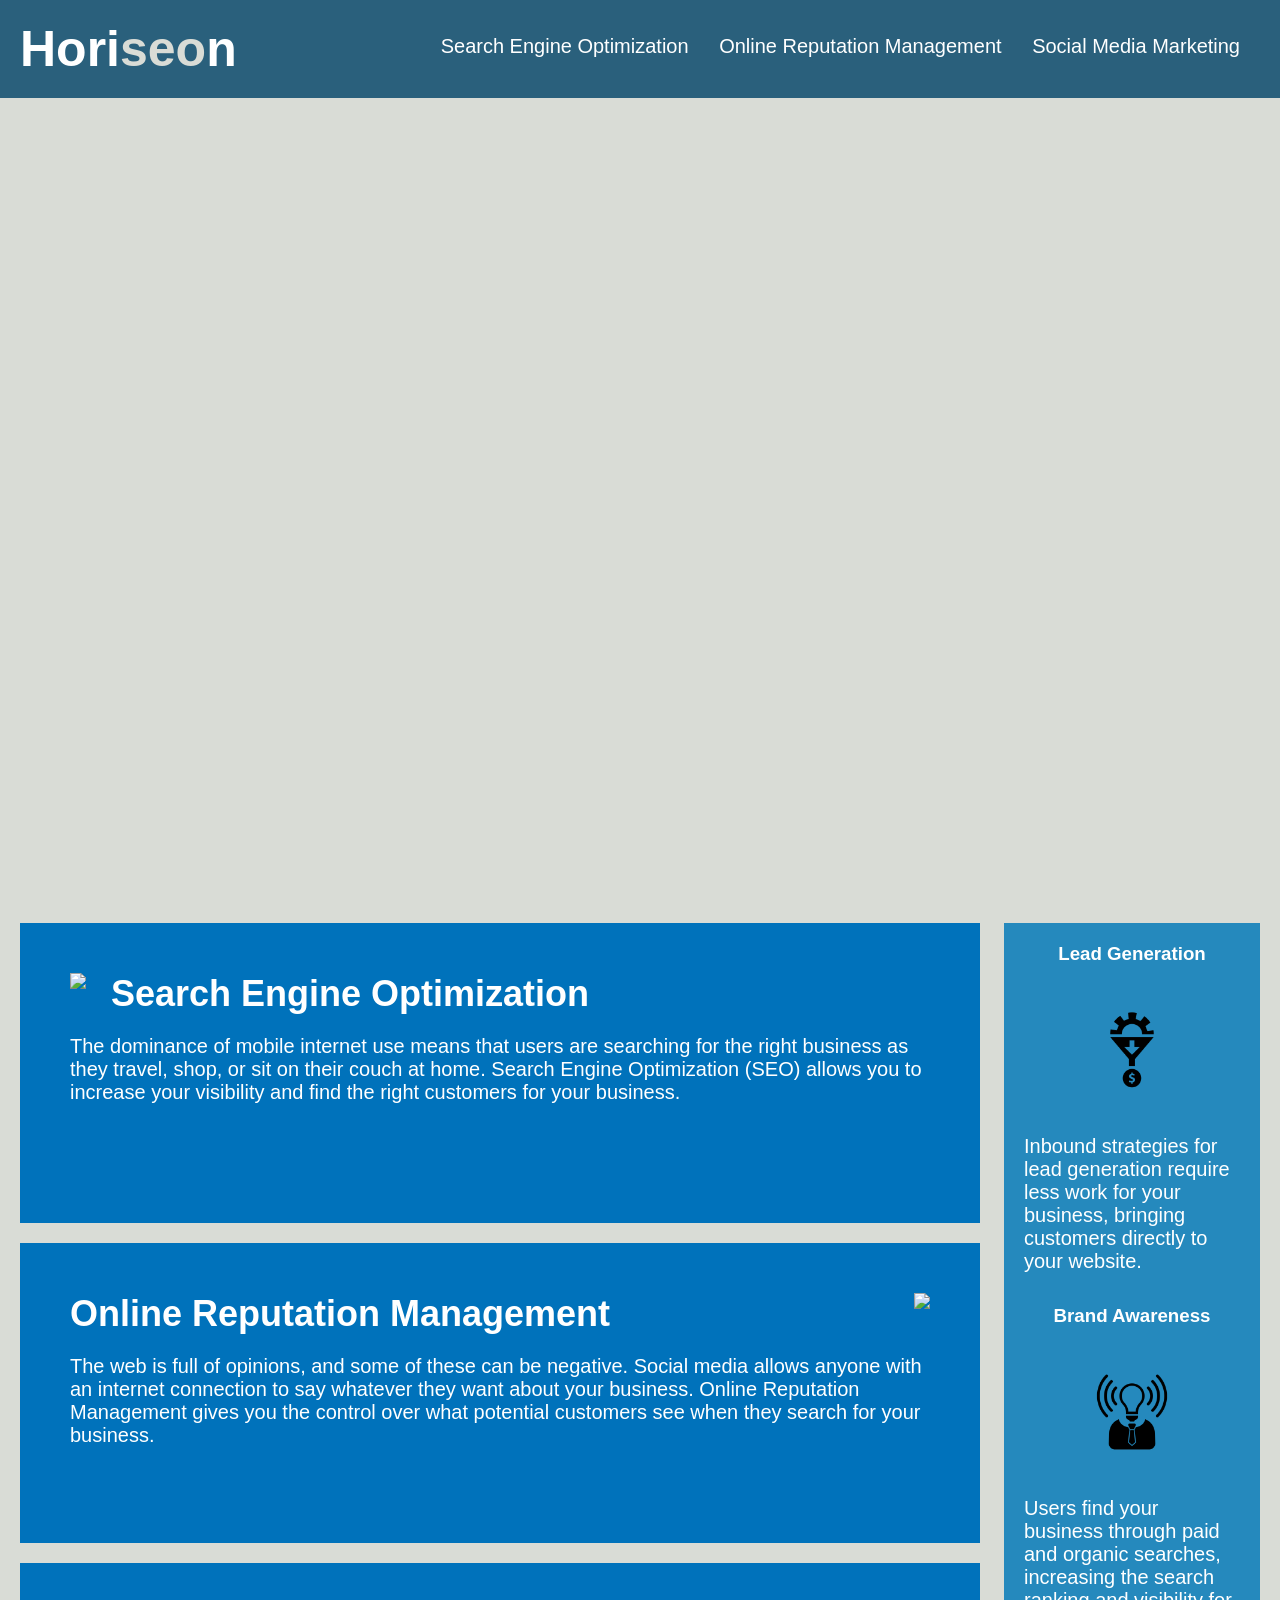
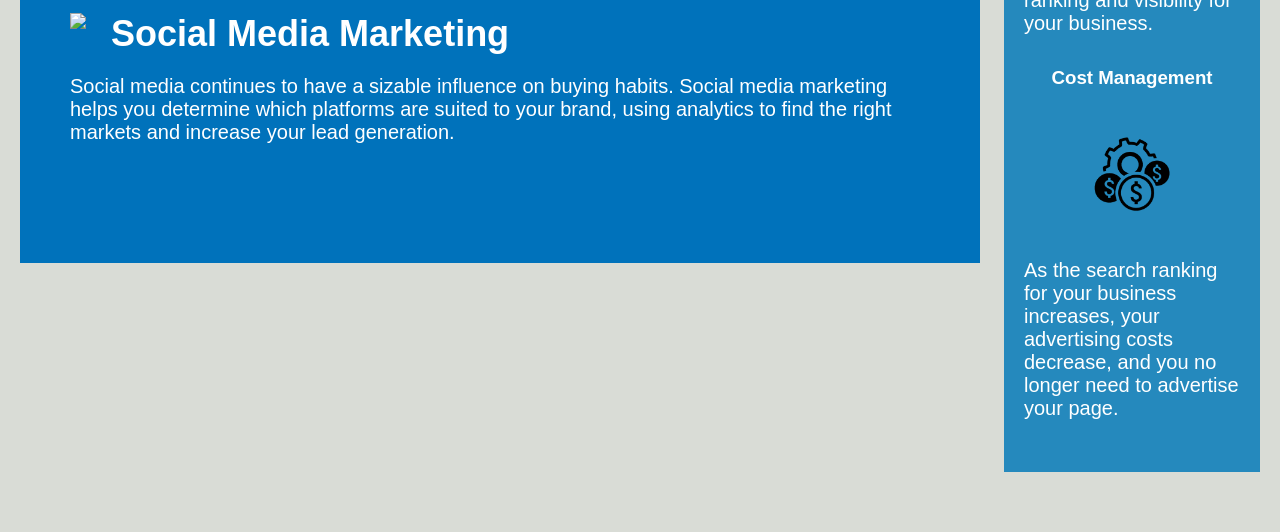
==== index.html @ b18f6c3e "Restructuring of directories for website deploy" ====
<!DOCTYPE html>
<html lang="en-us">

<head>
    <meta charset="UTF-8" />
    <link rel="stylesheet" href="./assets/css/style.css">
    <title>website</title>
</head>

<body>
    <div class="header">
        <h1>Hori<span class="seo">seo</span>n</h1>
        <div>
            <ul>
                <li>
                    <a href="#search-engine-optimization">Search Engine Optimization</a>
                </li>
                <li>
                    <a href="#online-reputation-management">Online Reputation Management</a>
                </li>
                <li>
                    <a href="#social-media-marketing">Social Media Marketing</a>
                </li>
            </ul>
        </div>
    </div>
    <div class="hero"></div>
    <div class="content">
        <div id="search-engine-optimization" class="search-engine-optimization">
            <img src="./assets/images/search-engine-optimization.jpg" class="float-left" />
            <h2>Search Engine Optimization</h2>
            <p>
                The dominance of mobile internet use means that users are searching for the right business as they travel, shop, or sit on their couch at home. Search Engine Optimization (SEO) allows you to increase your visibility and find the right customers for your business.
            </p>
        </div>
        <div id="online-reputation-management" class="online-reputation-management">
            <img src="./assets/images/online-reputation-management.jpg" class="float-right" />
            <h2>Online Reputation Management</h2>
            <p>
                The web is full of opinions, and some of these can be negative. Social media allows anyone with an internet connection to say whatever they want about your business. Online Reputation Management gives you the control over what potential customers see when they search for your business.
            </p>
        </div>
        <div id="social-media-marketing" class="social-media-marketing">
            <img src="./assets/images/social-media-marketing.jpg" class="float-left" />
            <h2>Social Media Marketing</h2>
            <p>
                Social media continues to have a sizable influence on buying habits. Social media marketing helps you determine which platforms are suited to your brand, using analytics to find the right markets and increase your lead generation.
            </p>
        </div>
    </div>
    <div class="benefits">
        <div class="benefit-lead">
            <h3>Lead Generation</h3>
            <img src="./assets/images/lead-generation.png" />
            <p>
                Inbound strategies for lead generation require less work for your business, bringing customers directly to your website.
            </p>
        </div>
        <div class="benefit-brand">
            <h3>Brand Awareness</h3>
            <img src="./assets/images/brand-awareness.png" />
            <p>
                Users find your business through paid and organic searches, increasing the search ranking and visibility for your business.
            </p>
        </div>
        <div class="benefit-cost">
            <h3>Cost Management</h3>
            <img src="./assets/images/cost-management.png"></img>
            <p>
                As the search ranking for your business increases, your advertising costs decrease, and you no longer need to advertise your page.
            </p>
        </div>
    </div>
    
    <div class="footer">
       <!--
        <h2>Made with ❤️️ by Horiseon</h2>
        <p>
            &copy; 2019 Horiseon Social Solution Services, Inc.
        </p>
        -->
    </div>
    
</body>

</html>
---- assets/css/style.css ----
/*——————————————————————
[Table of contents]

1. Body / body

2. Header / #header

3. Hero / .hero

4. Content / .content

5. Benefits / .benefits

6. Footer / .footer

——————————————————————-*/

* {
    box-sizing: border-box;
    padding: 0;
    margin: 0;
}/*Universal selectors*/


/*
*******
Body
*******
*/
body {
    background-color: #d9dcd6; 
}/*Colour of background for webpage*/


/*
*******
Header
*******
*/
.header {
    padding: 20px;
    font-family: 'Trebuchet MS', 'Lucida Sans Unicode', 'Lucida Grande', 'Lucida Sans', Arial, sans-serif; 
    background-color: #2a607c; 
}
/*Header box formating.*/

.header h1 {
    display: inline-block;
    color: #ffffff;
    font-size: 50px; 
}
/*Company Name Formating for Header h1*/

.header h1 .seo {
    color: #d9dcd6; 
}
/*Company name font colour for Header h1*/

.header div {
    padding-top: 15px; 
    margin-right: 20px;
    float: right;
    font-family: 'Gill Sans', 'Gill Sans MT', Calibri, 'Trebuchet MS', sans-serif; 
    font-size: 20px;
}
/*Formatting for class=header div section*/

.header div ul li {
    display: inline-block;
    margin-left: 25px;
}
/*Formatting for header div ul li (links)*/

a {
    color: #ffffff; 
    text-decoration: none;
}
/*Formatting for a*/

p {
    font-size: 20px;
}
/*Formatting for p*/


/*
*******
Hero
*******
*/
.hero {
    height: 800px;
    width: 100%;
    margin-bottom: 25px;
    background-image: url("../images/digital-marketing-meeting.jpg");
    background-size: cover;
    background-position: center;
}
/*Formatting for class=hero*/


/*
*******
Content
*******
*/
.content {
    width: 75%;
    display: inline-block;
    margin-left: 20px;
}
/*Positioning of class=content*/

.float-left {
    float: left;
    margin-right: 25px;
}
/*Float left format for div (1 and 3) in class=content*/

.float-right {
    float: right;
    margin-left: 25px;
}
/*Float right format for div (2) in class=content*/

.search-engine-optimization {
    margin-bottom: 20px;
    padding: 50px;
    height: 300px;
    font-family: 'Gill Sans', 'Gill Sans MT', Calibri, 'Trebuchet MS', sans-serif;
    background-color: #0072bb;
    color: #ffffff;
}
/*class=content div class=search-engine-optimization text formatting*/

.online-reputation-management {
    margin-bottom: 20px;
    padding: 50px;
    height: 300px;
    font-family: 'Gill Sans', 'Gill Sans MT', Calibri, 'Trebuchet MS', sans-serif;
    background-color: #0072bb;
    color: #ffffff;
}
/*class=content div class=online-reputation-management text formatting*/

.social-media-marketing {
    margin-bottom: 20px;
    padding: 50px;
    height: 300px;
    font-family: 'Gill Sans', 'Gill Sans MT', Calibri, 'Trebuchet MS', sans-serif;
    background-color: #0072bb;
    color: #ffffff;
}
/*class=content div class=socal-media-marketing text formatting*/

.search-engine-optimization img {
    max-height: 200px;
}
/*class=content div class=search-engine-optimization img pixel height*/

.online-reputation-management img {
    max-height: 200px;
}
/*class=content div class=online-reputation-management img pixel height*/

.social-media-marketing img {
    max-height: 200px;
}
/*class=content div class=social-media-marketing img pixel height*/

.search-engine-optimization h2 {
    margin-bottom: 20px;
    font-size: 36px;
}
/*class=content div class=search-engine-optimization h2 margin and font size*/

.online-reputation-management h2 {
    margin-bottom: 20px;
    font-size: 36px;
}
/*class=content div class=online-reputation-management h2 margin and font size*/

.social-media-marketing h2 {
    margin-bottom: 20px;
    font-size: 36px;
}
/*class=content div class=social-media-marketing h2 margin and font size*/

/*
*******
Benefits
*******
*/
.benefits {
    margin-right: 20px;
    padding: 20px;
    clear: both;
    float: right;
    width: 20%;
    height: 100%;
    font-family: 'Gill Sans', 'Gill Sans MT', Calibri, 'Trebuchet MS', sans-serif;
    background-color: #2589bd;
}
/*Formatting for class=benefits*/

.benefit-lead {
    margin-bottom: 32px;
    color: #ffffff;
}
/*div class=benefit-lead margin and text colour*/

.benefit-brand {
    margin-bottom: 32px;
    color: #ffffff;
}
/*div class=benefit-brand margin and text colour*/

.benefit-cost {
    margin-bottom: 32px;
    color: #ffffff;
}
/*div class=benefit-cost margin and text colour*/

.benefit-lead h3 {
    margin-bottom: 10px;
    text-align: center;
}
/*div class= benefit-lead h3 margin and text align*/

.benefit-brand h3 {
    margin-bottom: 10px;
    text-align: center;
}
/*div class= benefit-brand h3 margin and text align*/

.benefit-cost h3 {
    margin-bottom: 10px;
    text-align: center;
}
/*div class= benefit-cost h3 margin and text align*/

.benefit-lead img {
    display: block;
    margin: 10px auto;
    max-width: 150px;
}
/*div class= benefit-lead img margin, display and max width*/

.benefit-brand img {
    display: block;
    margin: 10px auto;
    max-width: 150px;
}
/*div class= benefit-brand img margin, display and max width*/

.benefit-cost img {
    display: block;
    margin: 10px auto;
    max-width: 150px;
}
/*div class= benefit-cost img margin, display and max width*/

/*
*******
Footer
*******
*/
.footer {
    padding: 30px;
    clear: both;
    font-family: 'Trebuchet MS', 'Lucida Sans Unicode', 'Lucida Grande', 'Lucida Sans', Arial, sans-serif;
    text-align: center;
}
/*Footer padding, font family and text align*/

.footer h2 {
    font-size: 20px;
}
/*Footer h2 font size*/
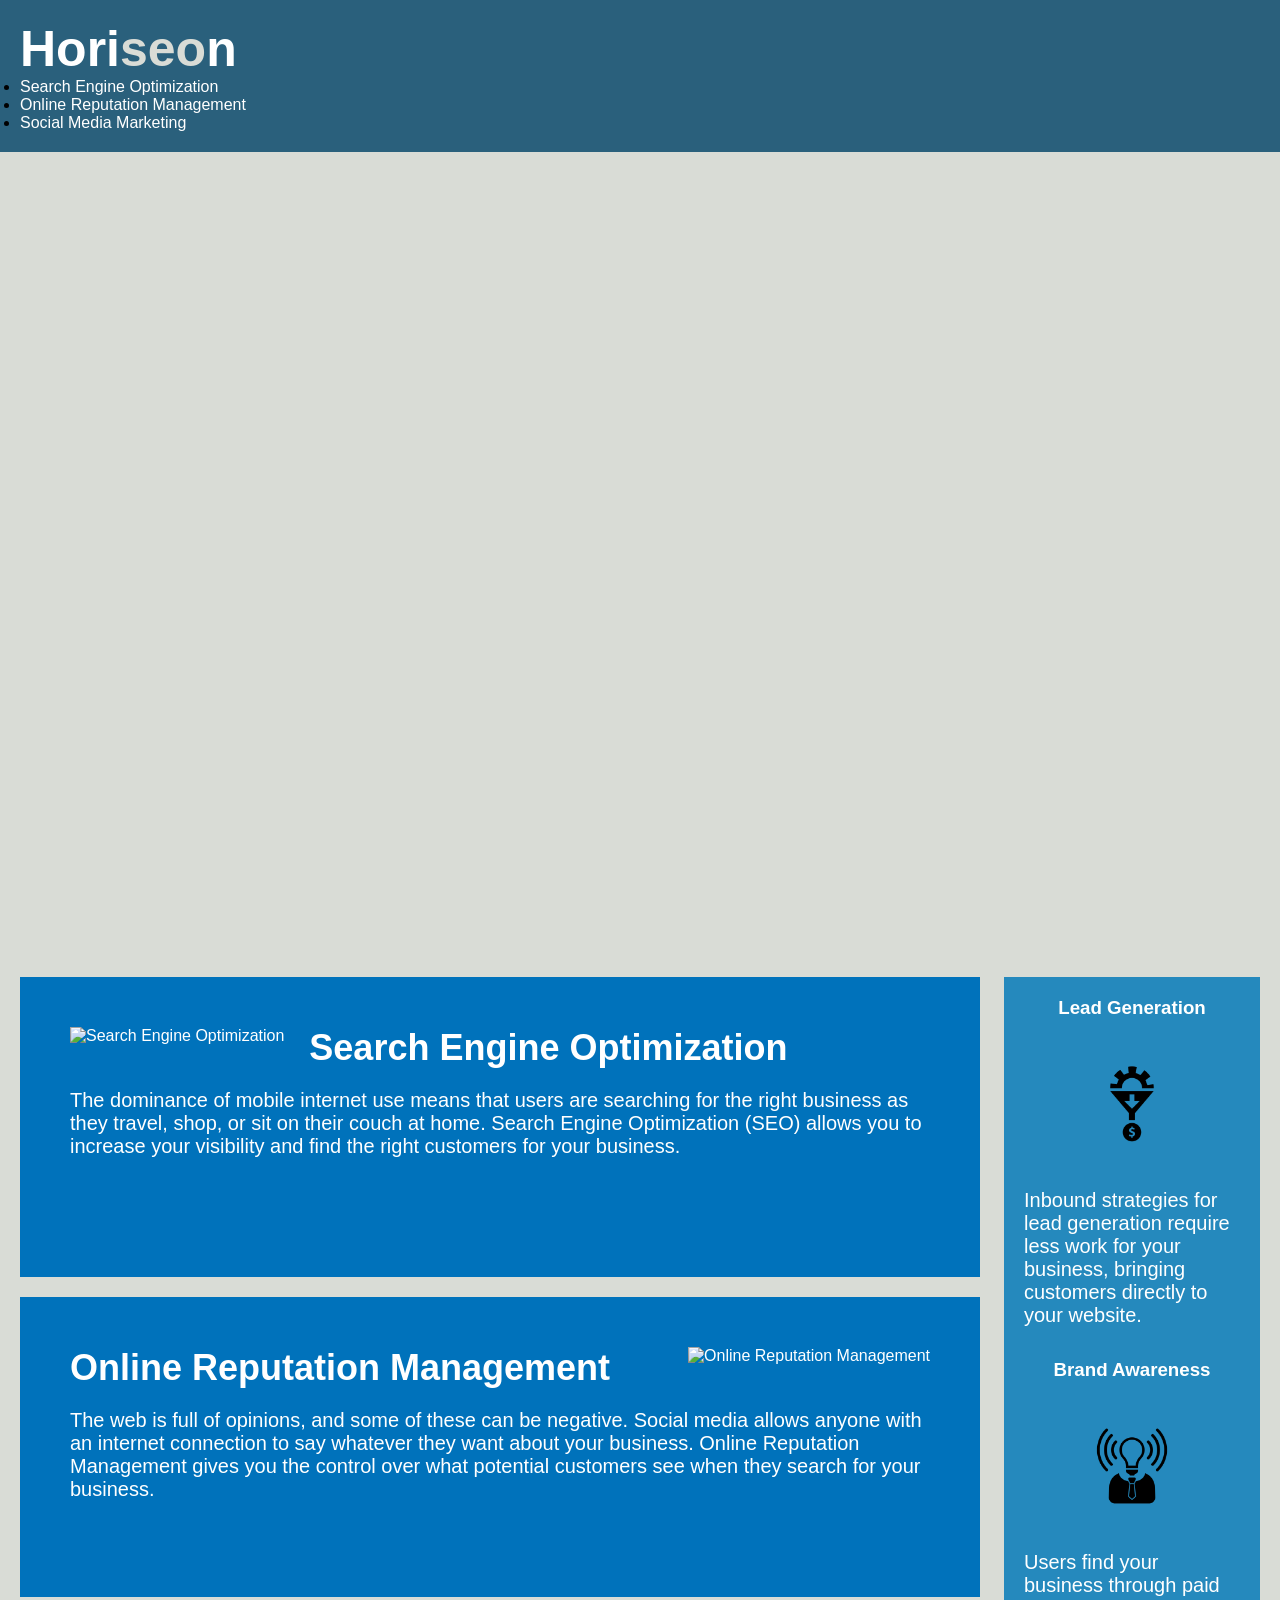
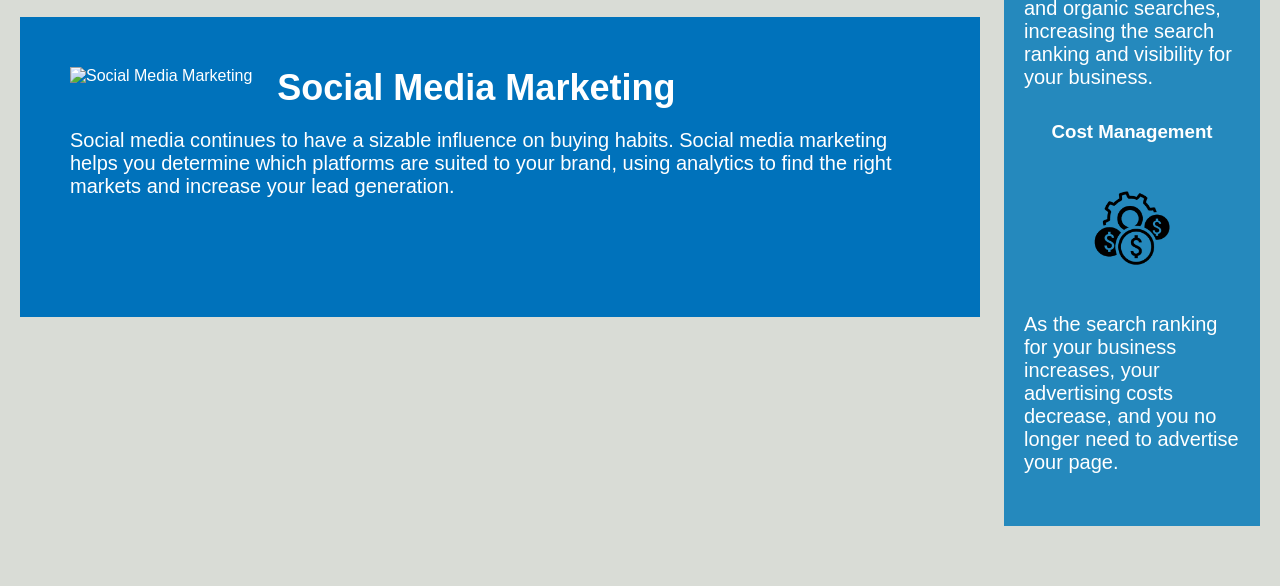
==== commit 25ad88a0: "Updated semantic layout of HTML doc and condensed CSS to simplify commands" ====
--- a/index.html
+++ b/index.html
@@ -4,13 +4,13 @@
 <head>
     <meta charset="UTF-8" />
     <link rel="stylesheet" href="./assets/css/style.css">
-    <title>website</title>
+    <title>Horiseon</title>
 </head>
 
 <body>
-    <div class="header">
+    <header class="header">
         <h1>Hori<span class="seo">seo</span>n</h1>
-        <div>
+        <nav>
             <ul>
                 <li>
                     <a href="#search-engine-optimization">Search Engine Optimization</a>
@@ -22,64 +22,64 @@
                     <a href="#social-media-marketing">Social Media Marketing</a>
                 </li>
             </ul>
-        </div>
-    </div>
-    <div class="hero"></div>
-    <div class="content">
+        </nav>
+    </header>
+    <section class="hero"></section>
+    <main class="content">
         <div id="search-engine-optimization" class="search-engine-optimization">
-            <img src="./assets/images/search-engine-optimization.jpg" class="float-left" />
+            <img src="./assets/images/search-engine-optimization.jpg" alt="Search Engine Optimization" class="float-left" />
             <h2>Search Engine Optimization</h2>
             <p>
                 The dominance of mobile internet use means that users are searching for the right business as they travel, shop, or sit on their couch at home. Search Engine Optimization (SEO) allows you to increase your visibility and find the right customers for your business.
             </p>
         </div>
         <div id="online-reputation-management" class="online-reputation-management">
-            <img src="./assets/images/online-reputation-management.jpg" class="float-right" />
+            <img src="./assets/images/online-reputation-management.jpg" alt="Online Reputation Management" class="float-right" />
             <h2>Online Reputation Management</h2>
             <p>
                 The web is full of opinions, and some of these can be negative. Social media allows anyone with an internet connection to say whatever they want about your business. Online Reputation Management gives you the control over what potential customers see when they search for your business.
             </p>
         </div>
         <div id="social-media-marketing" class="social-media-marketing">
-            <img src="./assets/images/social-media-marketing.jpg" class="float-left" />
+            <img src="./assets/images/social-media-marketing.jpg" alt="Social Media Marketing" class="float-left" />
             <h2>Social Media Marketing</h2>
             <p>
                 Social media continues to have a sizable influence on buying habits. Social media marketing helps you determine which platforms are suited to your brand, using analytics to find the right markets and increase your lead generation.
             </p>
         </div>
-    </div>
-    <div class="benefits">
+    </main>
+    <aside class="benefits">
         <div class="benefit-lead">
             <h3>Lead Generation</h3>
-            <img src="./assets/images/lead-generation.png" />
+            <img src="./assets/images/lead-generation.png" alt="Lead Generation"/>
             <p>
                 Inbound strategies for lead generation require less work for your business, bringing customers directly to your website.
             </p>
         </div>
         <div class="benefit-brand">
             <h3>Brand Awareness</h3>
-            <img src="./assets/images/brand-awareness.png" />
+            <img src="./assets/images/brand-awareness.png" alt="Brand Awareness"/>
             <p>
                 Users find your business through paid and organic searches, increasing the search ranking and visibility for your business.
             </p>
         </div>
         <div class="benefit-cost">
             <h3>Cost Management</h3>
-            <img src="./assets/images/cost-management.png"></img>
+            <img src="./assets/images/cost-management.png" alt="Cost Management"/>
             <p>
                 As the search ranking for your business increases, your advertising costs decrease, and you no longer need to advertise your page.
             </p>
         </div>
-    </div>
+    </aside>
     
-    <div class="footer">
+    <footer class="footer">
        <!--
         <h2>Made with ❤️️ by Horiseon</h2>
         <p>
             &copy; 2019 Horiseon Social Solution Services, Inc.
         </p>
         -->
-    </div>
+    </footer>
     
 </body>
 
--- a/assets/css/style.css
+++ b/assets/css/style.css
@@ -29,8 +29,16 @@
 */
 body {
     background-color: #d9dcd6; 
-}/*Colour of background for webpage*/
+}
 
+a {
+    color: #ffffff; 
+    text-decoration: none;
+}
+
+p {
+    font-size: 20px;
+}
 
 /*
 *******
@@ -42,19 +50,16 @@
     font-family: 'Trebuchet MS', 'Lucida Sans Unicode', 'Lucida Grande', 'Lucida Sans', Arial, sans-serif; 
     background-color: #2a607c; 
 }
-/*Header box formating.*/
 
 .header h1 {
     display: inline-block;
     color: #ffffff;
     font-size: 50px; 
 }
-/*Company Name Formating for Header h1*/
 
 .header h1 .seo {
     color: #d9dcd6; 
 }
-/*Company name font colour for Header h1*/
 
 .header div {
     padding-top: 15px; 
@@ -63,25 +68,11 @@
     font-family: 'Gill Sans', 'Gill Sans MT', Calibri, 'Trebuchet MS', sans-serif; 
     font-size: 20px;
 }
-/*Formatting for class=header div section*/
 
 .header div ul li {
     display: inline-block;
     margin-left: 25px;
 }
-/*Formatting for header div ul li (links)*/
-
-a {
-    color: #ffffff; 
-    text-decoration: none;
-}
-/*Formatting for a*/
-
-p {
-    font-size: 20px;
-}
-/*Formatting for p*/
-
 
 /*
 *******
@@ -96,7 +87,6 @@
     background-size: cover;
     background-position: center;
 }
-/*Formatting for class=hero*/
 
 
 /*
@@ -109,21 +99,20 @@
     display: inline-block;
     margin-left: 20px;
 }
-/*Positioning of class=content*/
 
 .float-left {
     float: left;
     margin-right: 25px;
 }
-/*Float left format for div (1 and 3) in class=content*/
+/*image float for Search Engine Optimization and Social Media Marketing*/
 
 .float-right {
     float: right;
     margin-left: 25px;
 }
-/*Float right format for div (2) in class=content*/
+/*image float right for online reputation management*/
 
-.search-engine-optimization {
+.content div {
     margin-bottom: 20px;
     padding: 50px;
     height: 300px;
@@ -131,60 +120,15 @@
     background-color: #0072bb;
     color: #ffffff;
 }
-/*class=content div class=search-engine-optimization text formatting*/
 
-.online-reputation-management {
-    margin-bottom: 20px;
-    padding: 50px;
-    height: 300px;
-    font-family: 'Gill Sans', 'Gill Sans MT', Calibri, 'Trebuchet MS', sans-serif;
-    background-color: #0072bb;
-    color: #ffffff;
-}
-/*class=content div class=online-reputation-management text formatting*/
-
-.social-media-marketing {
-    margin-bottom: 20px;
-    padding: 50px;
-    height: 300px;
-    font-family: 'Gill Sans', 'Gill Sans MT', Calibri, 'Trebuchet MS', sans-serif;
-    background-color: #0072bb;
-    color: #ffffff;
-}
-/*class=content div class=socal-media-marketing text formatting*/
-
-.search-engine-optimization img {
+.content img {
     max-height: 200px;
 }
-/*class=content div class=search-engine-optimization img pixel height*/
 
-.online-reputation-management img {
-    max-height: 200px;
-}
-/*class=content div class=online-reputation-management img pixel height*/
-
-.social-media-marketing img {
-    max-height: 200px;
-}
-/*class=content div class=social-media-marketing img pixel height*/
-
-.search-engine-optimization h2 {
+.content h2 {
     margin-bottom: 20px;
     font-size: 36px;
 }
-/*class=content div class=search-engine-optimization h2 margin and font size*/
-
-.online-reputation-management h2 {
-    margin-bottom: 20px;
-    font-size: 36px;
-}
-/*class=content div class=online-reputation-management h2 margin and font size*/
-
-.social-media-marketing h2 {
-    margin-bottom: 20px;
-    font-size: 36px;
-}
-/*class=content div class=social-media-marketing h2 margin and font size*/
 
 /*
 *******
@@ -201,64 +145,22 @@
     font-family: 'Gill Sans', 'Gill Sans MT', Calibri, 'Trebuchet MS', sans-serif;
     background-color: #2589bd;
 }
-/*Formatting for class=benefits*/
 
-.benefit-lead {
+.benefits div {
     margin-bottom: 32px;
     color: #ffffff;
 }
-/*div class=benefit-lead margin and text colour*/
 
-.benefit-brand {
-    margin-bottom: 32px;
-    color: #ffffff;
-}
-/*div class=benefit-brand margin and text colour*/
-
-.benefit-cost {
-    margin-bottom: 32px;
-    color: #ffffff;
-}
-/*div class=benefit-cost margin and text colour*/
-
-.benefit-lead h3 {
+.benefits h3 {
     margin-bottom: 10px;
     text-align: center;
 }
-/*div class= benefit-lead h3 margin and text align*/
 
-.benefit-brand h3 {
-    margin-bottom: 10px;
-    text-align: center;
-}
-/*div class= benefit-brand h3 margin and text align*/
-
-.benefit-cost h3 {
-    margin-bottom: 10px;
-    text-align: center;
-}
-/*div class= benefit-cost h3 margin and text align*/
-
-.benefit-lead img {
+.benefits img {
     display: block;
     margin: 10px auto;
     max-width: 150px;
 }
-/*div class= benefit-lead img margin, display and max width*/
-
-.benefit-brand img {
-    display: block;
-    margin: 10px auto;
-    max-width: 150px;
-}
-/*div class= benefit-brand img margin, display and max width*/
-
-.benefit-cost img {
-    display: block;
-    margin: 10px auto;
-    max-width: 150px;
-}
-/*div class= benefit-cost img margin, display and max width*/
 
 /*
 *******
@@ -271,9 +173,8 @@
     font-family: 'Trebuchet MS', 'Lucida Sans Unicode', 'Lucida Grande', 'Lucida Sans', Arial, sans-serif;
     text-align: center;
 }
-/*Footer padding, font family and text align*/
+
 
 .footer h2 {
     font-size: 20px;
 }
-/*Footer h2 font size*/
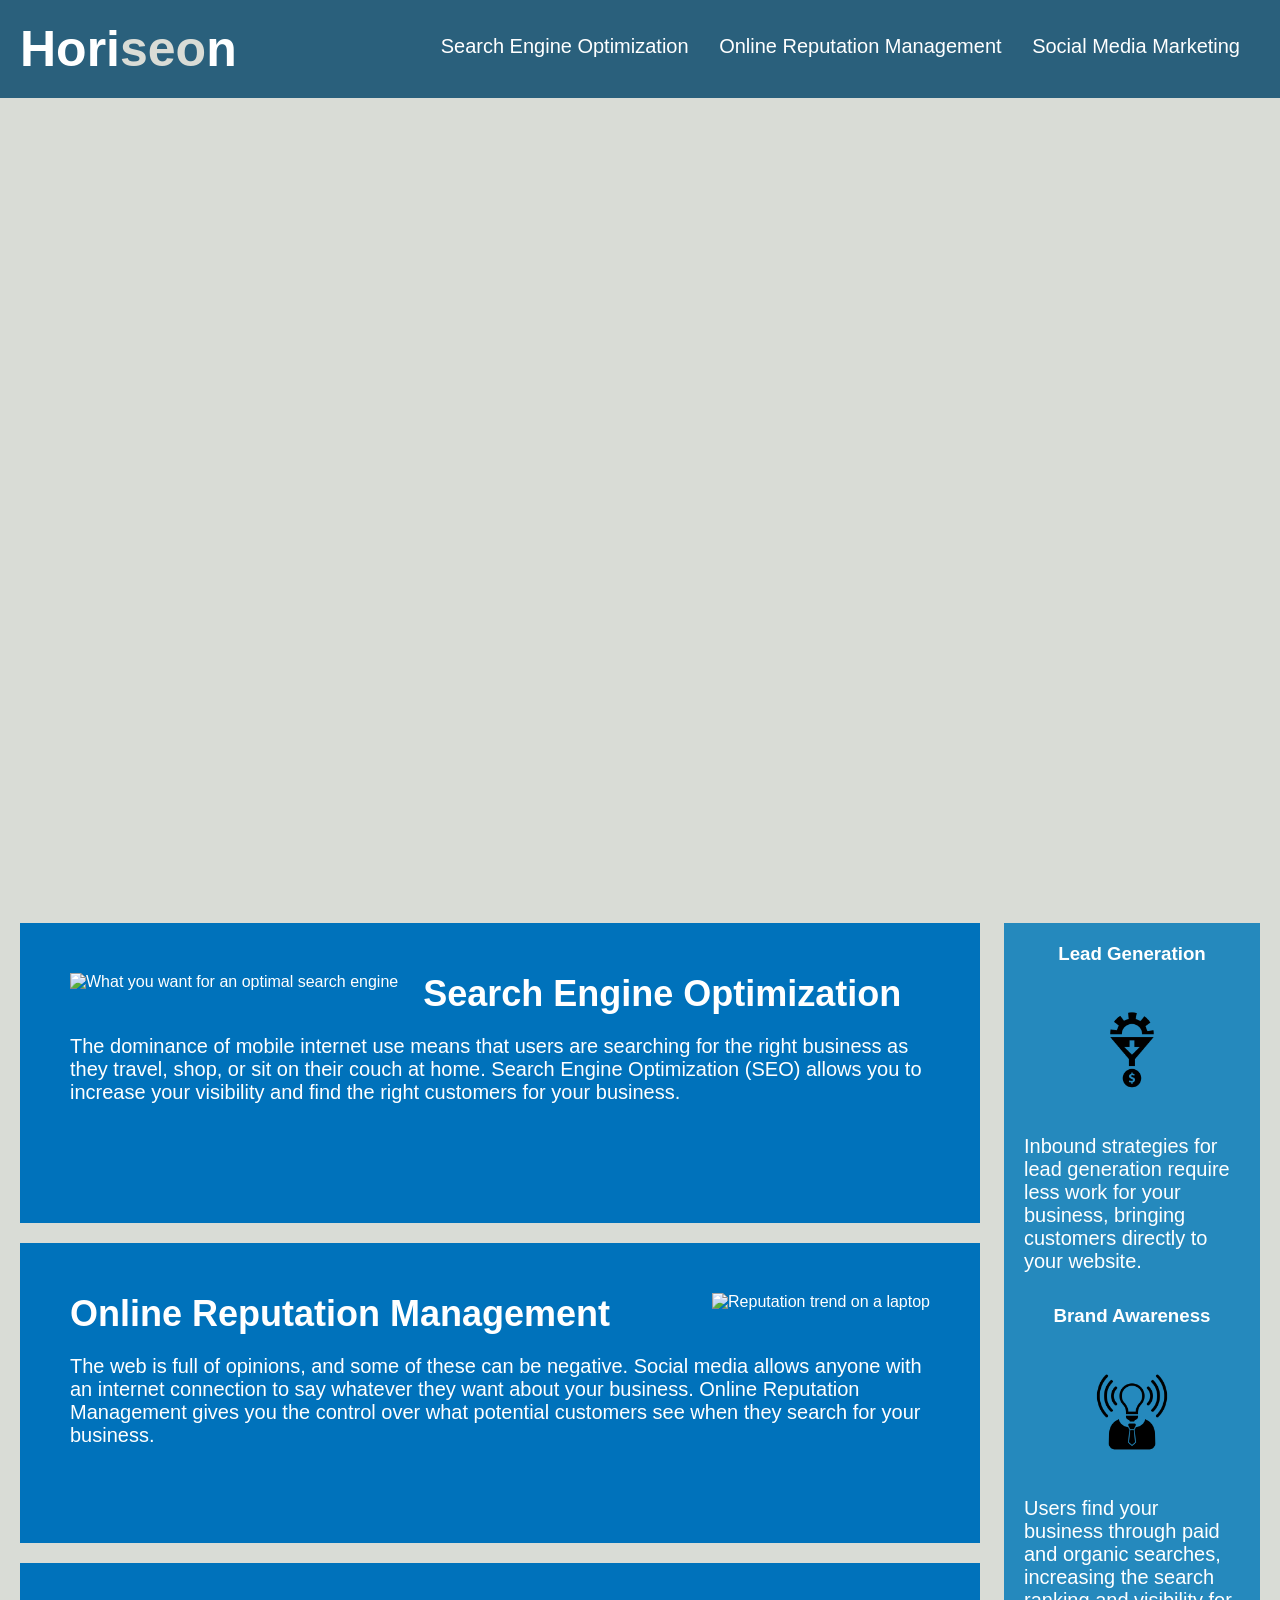
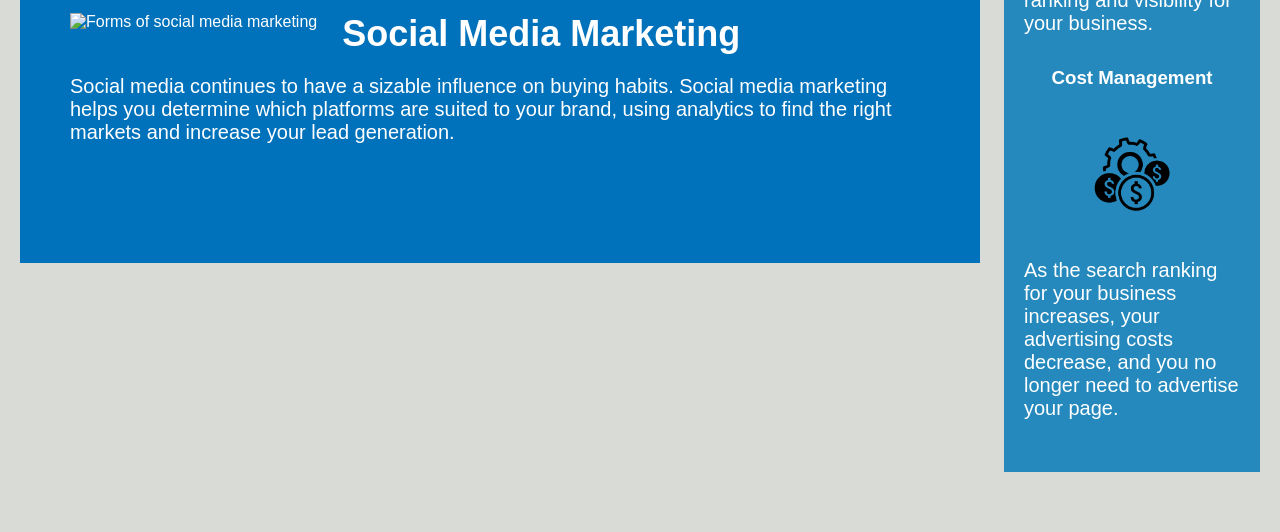
==== commit f249fd82: "Final touches for CSS document for resubmission" ====
--- a/index.html
+++ b/index.html
@@ -10,7 +10,7 @@
 <body>
     <header class="header">
         <h1>Hori<span class="seo">seo</span>n</h1>
-        <nav>
+        <div>
             <ul>
                 <li>
                     <a href="#search-engine-optimization">Search Engine Optimization</a>
@@ -22,26 +22,26 @@
                     <a href="#social-media-marketing">Social Media Marketing</a>
                 </li>
             </ul>
-        </nav>
+        </div>
     </header>
     <section class="hero"></section>
     <main class="content">
         <div id="search-engine-optimization" class="search-engine-optimization">
-            <img src="./assets/images/search-engine-optimization.jpg" alt="Search Engine Optimization" class="float-left" />
+            <img src="./assets/images/search-engine-optimization.jpg" alt="What you want for an optimal search engine" class="float-left" />
             <h2>Search Engine Optimization</h2>
             <p>
                 The dominance of mobile internet use means that users are searching for the right business as they travel, shop, or sit on their couch at home. Search Engine Optimization (SEO) allows you to increase your visibility and find the right customers for your business.
             </p>
         </div>
         <div id="online-reputation-management" class="online-reputation-management">
-            <img src="./assets/images/online-reputation-management.jpg" alt="Online Reputation Management" class="float-right" />
+            <img src="./assets/images/online-reputation-management.jpg" alt="Reputation trend on a laptop" class="float-right" />
             <h2>Online Reputation Management</h2>
             <p>
                 The web is full of opinions, and some of these can be negative. Social media allows anyone with an internet connection to say whatever they want about your business. Online Reputation Management gives you the control over what potential customers see when they search for your business.
             </p>
         </div>
         <div id="social-media-marketing" class="social-media-marketing">
-            <img src="./assets/images/social-media-marketing.jpg" alt="Social Media Marketing" class="float-left" />
+            <img src="./assets/images/social-media-marketing.jpg" alt="Forms of social media marketing" class="float-left" />
             <h2>Social Media Marketing</h2>
             <p>
                 Social media continues to have a sizable influence on buying habits. Social media marketing helps you determine which platforms are suited to your brand, using analytics to find the right markets and increase your lead generation.
@@ -51,21 +51,21 @@
     <aside class="benefits">
         <div class="benefit-lead">
             <h3>Lead Generation</h3>
-            <img src="./assets/images/lead-generation.png" alt="Lead Generation"/>
+            <img src="./assets/images/lead-generation.png" alt="Lead Generation icon"/>
             <p>
                 Inbound strategies for lead generation require less work for your business, bringing customers directly to your website.
             </p>
         </div>
         <div class="benefit-brand">
             <h3>Brand Awareness</h3>
-            <img src="./assets/images/brand-awareness.png" alt="Brand Awareness"/>
+            <img src="./assets/images/brand-awareness.png" alt="Brand Awareness icon"/>
             <p>
                 Users find your business through paid and organic searches, increasing the search ranking and visibility for your business.
             </p>
         </div>
         <div class="benefit-cost">
             <h3>Cost Management</h3>
-            <img src="./assets/images/cost-management.png" alt="Cost Management"/>
+            <img src="./assets/images/cost-management.png" alt="Cost Management icon"/>
             <p>
                 As the search ranking for your business increases, your advertising costs decrease, and you no longer need to advertise your page.
             </p>
--- a/assets/css/style.css
+++ b/assets/css/style.css
@@ -39,6 +39,7 @@
 p {
     font-size: 20px;
 }
+/*a and p for whole HTML kept identical therefore put in body CSS*/
 
 /*
 *******
@@ -174,7 +175,6 @@
     text-align: center;
 }
 
-
 .footer h2 {
     font-size: 20px;
 }
